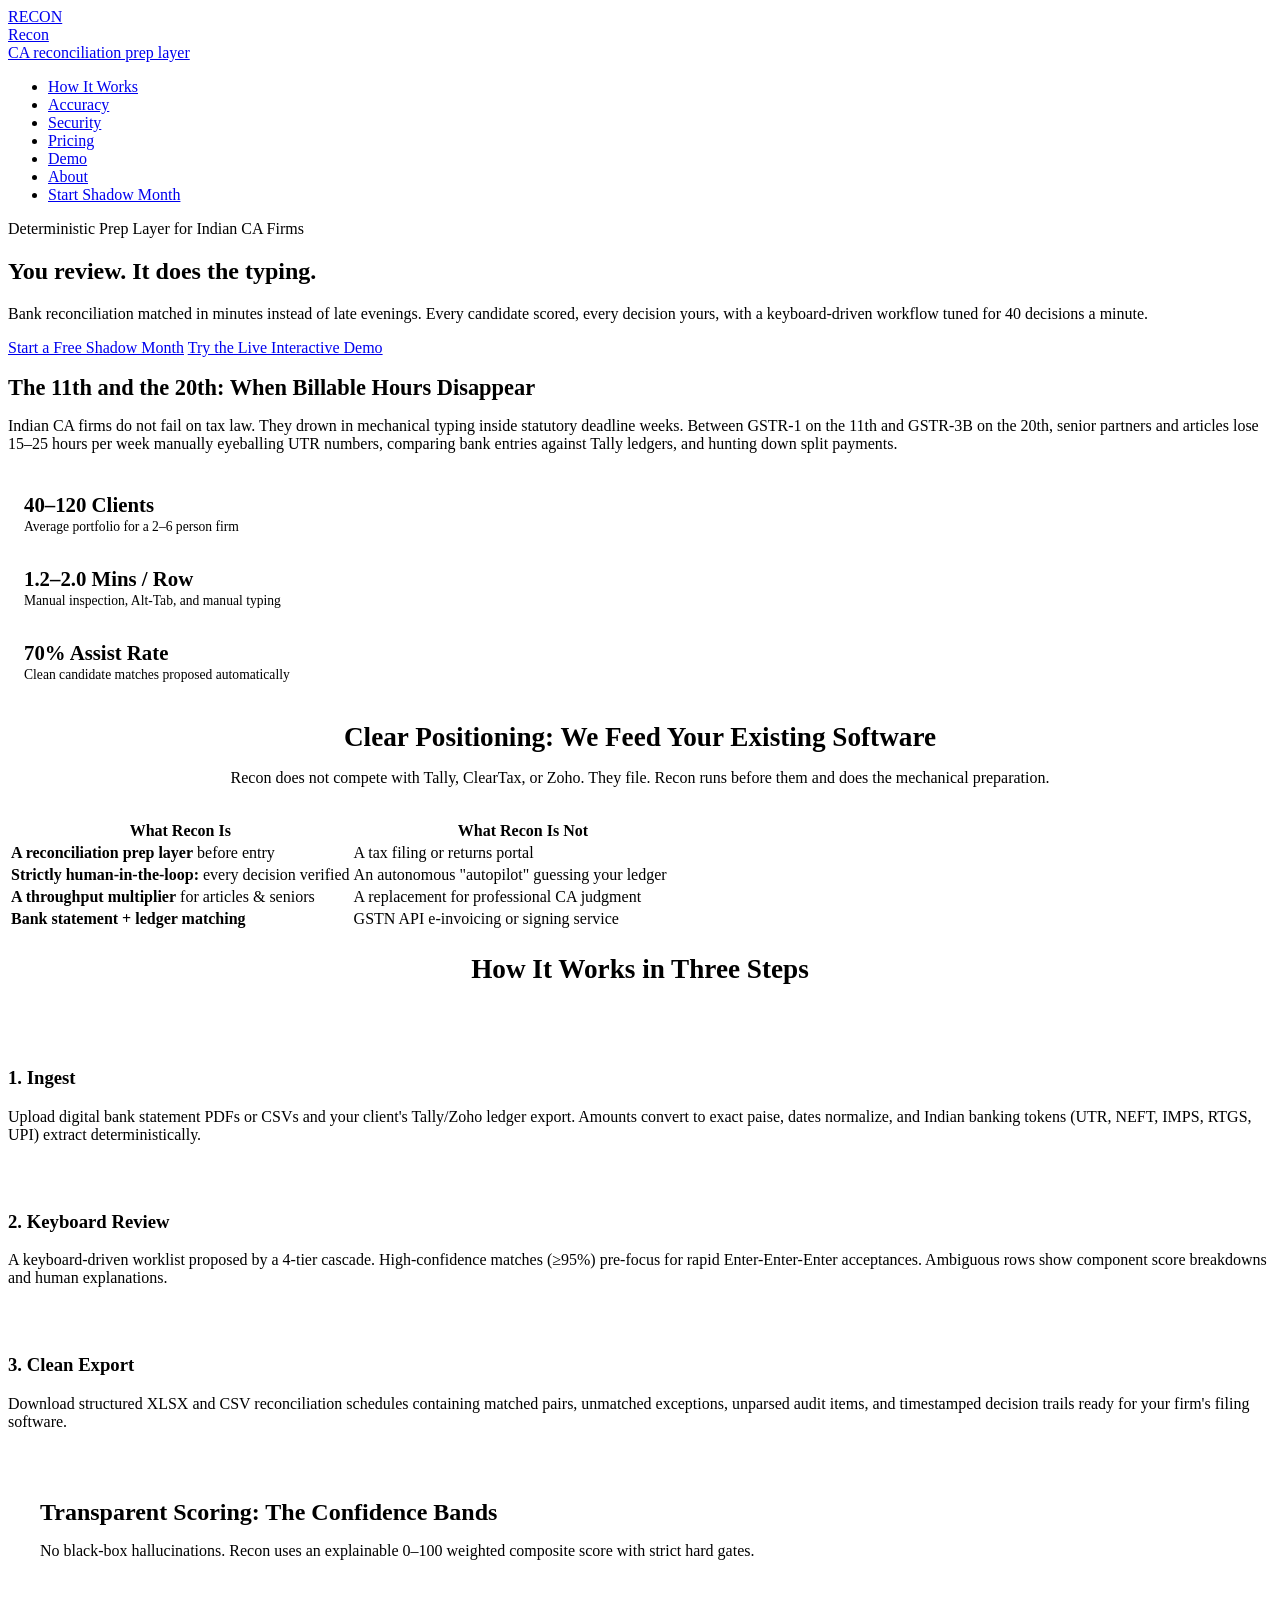
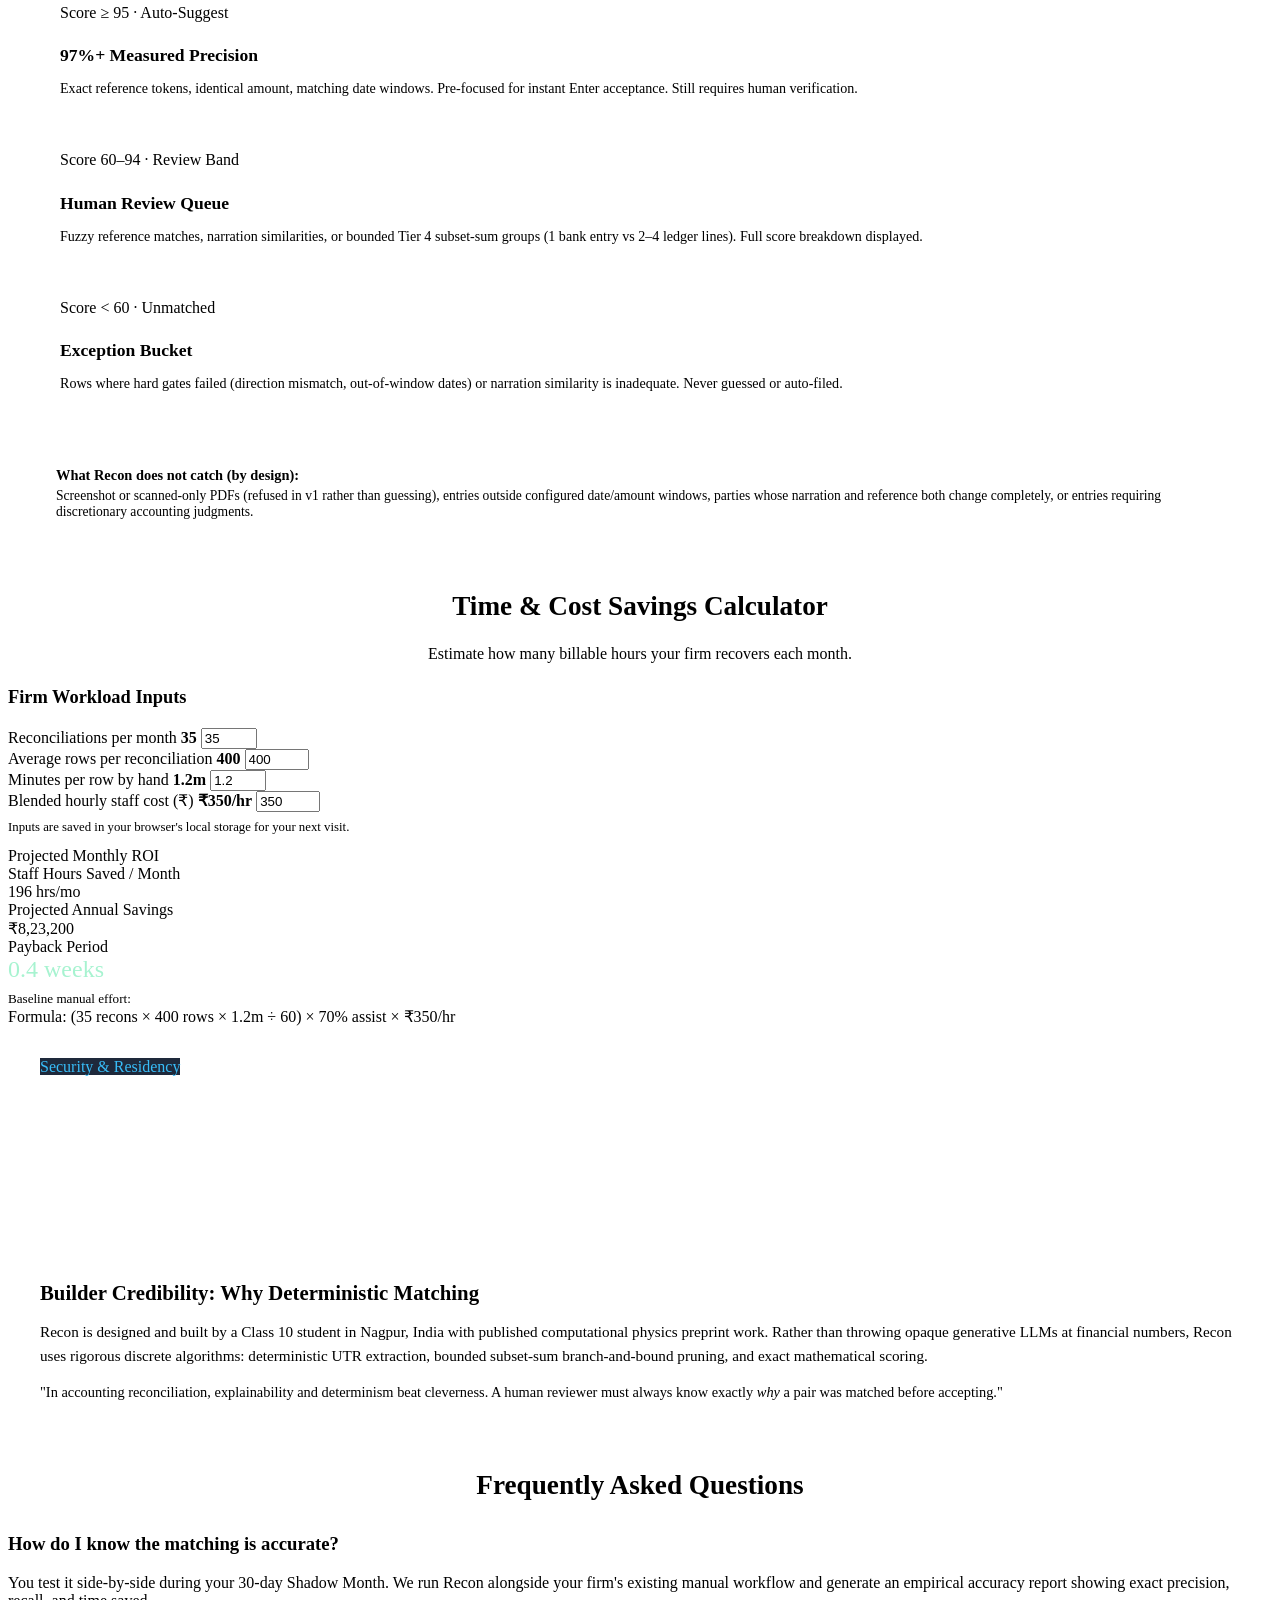
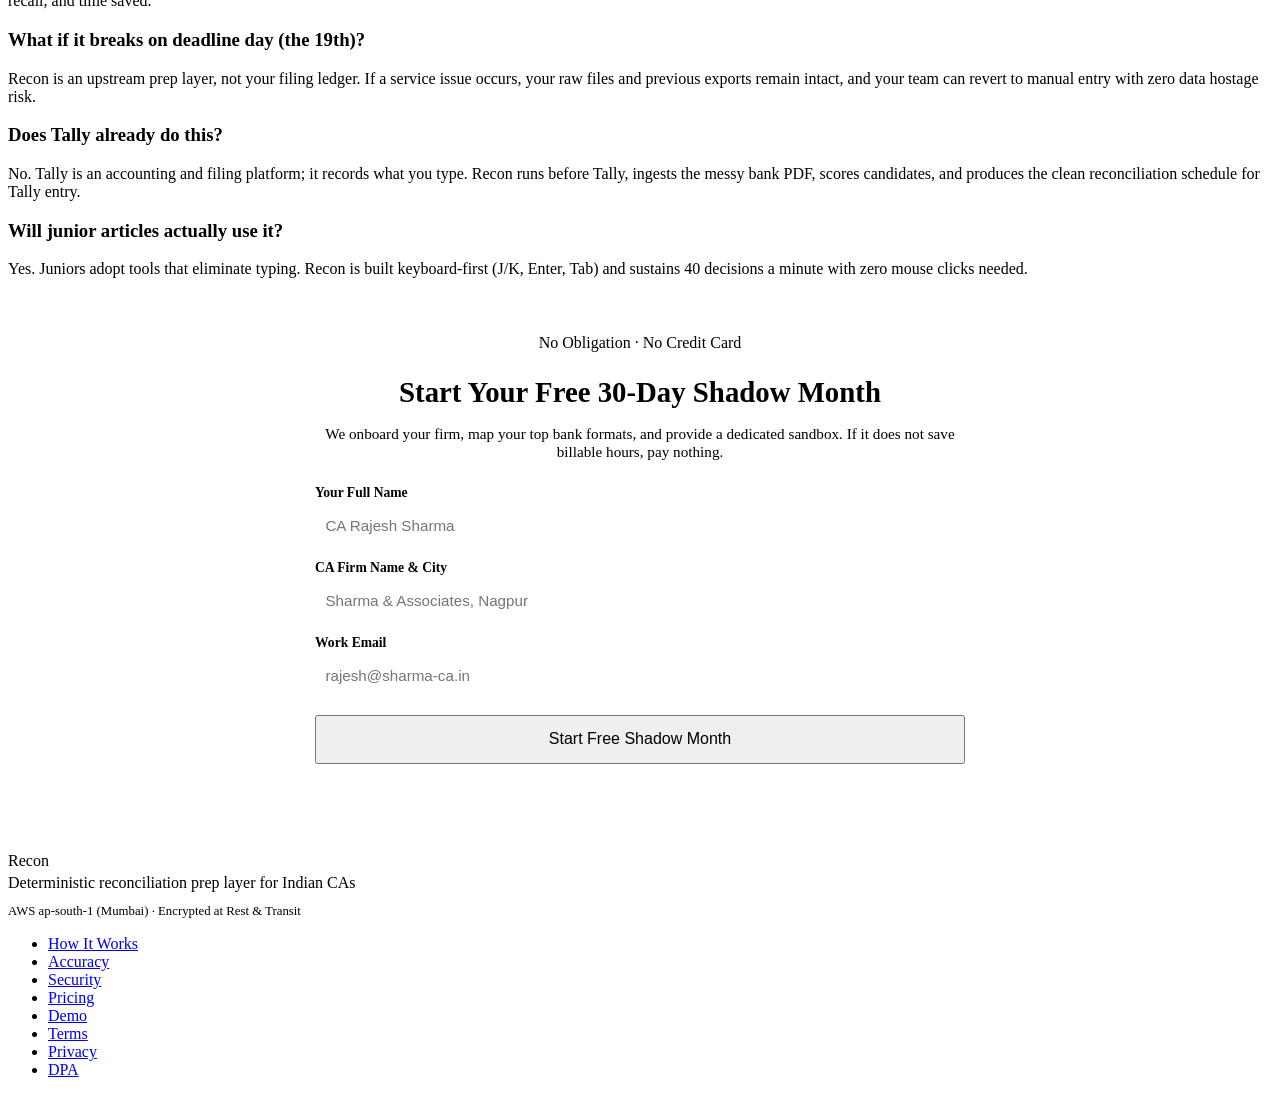
==== web/index.html @ 21c5e681 "feat: complete Recon CA reconciliation prep layer engine and web UI" ====
<!DOCTYPE html>
<html lang="en">
<head>
  <meta charset="UTF-8">
  <meta name="viewport" content="width=device-width, initial-scale=1.0">
  <title>Recon — CA Reconciliation Prep Layer | You Review. It Does the Typing.</title>
  <meta name="description" content="Reconciliation prep layer for Indian CA firms. Ingests bank statements and ledgers, proposes deterministic scored matches, and exports clean data into your existing software.">
  <link rel="stylesheet" href="/static/css/style.css">
</head>
<body>
  <!-- Header -->
  <header class="site-header">
    <div class="nav-container">
      <a href="/" class="brand-wrap">
        <span class="brand-badge">RECON</span>
        <div>
          <div class="brand-title">Recon</div>
          <div class="brand-sub">CA reconciliation prep layer</div>
        </div>
      </a>
      <ul class="nav-links">
        <li><a href="/how-it-works">How It Works</a></li>
        <li><a href="/accuracy">Accuracy</a></li>
        <li><a href="/security">Security</a></li>
        <li><a href="/pricing">Pricing</a></li>
        <li><a href="/demo">Demo</a></li>
        <li><a href="/about">About</a></li>
        <li><a href="/shadow-month" class="btn btn-primary btn-sm">Start Shadow Month</a></li>
      </ul>
    </div>
  </header>

  <!-- Hero -->
  <section class="hero">
    <span class="hero-pill">Deterministic Prep Layer for Indian CA Firms</span>
    <h1>You review. It does the typing.</h1>
    <p class="lead">
      Bank reconciliation matched in minutes instead of late evenings. Every candidate scored, every decision yours, with a keyboard-driven workflow tuned for 40 decisions a minute.
    </p>
    <div class="hero-ctas">
      <a href="/shadow-month" class="btn btn-primary">Start a Free Shadow Month</a>
      <a href="/demo" class="btn btn-outline">Try the Live Interactive Demo</a>
    </div>
  </section>

  <!-- Deadline Framing -->
  <section class="container">
    <div class="card" style="border-left: 4px solid var(--accent); background: #ffffff;">
      <h2 style="font-size: 1.4rem; margin-bottom: 0.75rem;">The 11th and the 20th: When Billable Hours Disappear</h2>
      <p style="color: var(--slate-600); margin-bottom: 1rem; font-size: 1rem;">
        Indian CA firms do not fail on tax law. They drown in mechanical typing inside statutory deadline weeks.
        Between GSTR-1 on the 11th and GSTR-3B on the 20th, senior partners and articles lose 15–25 hours per week manually eyeballing UTR numbers, comparing bank entries against Tally ledgers, and hunting down split payments.
      </p>
      <div class="grid-3" style="margin-top: 1.5rem;">
        <div style="background: var(--slate-50); padding: 1rem; border-radius: 6px;">
          <strong style="display:block; font-size: 1.3rem; color: var(--slate-900);">40–120 Clients</strong>
          <span style="font-size: 0.85rem; color: var(--slate-500);">Average portfolio for a 2–6 person firm</span>
        </div>
        <div style="background: var(--slate-50); padding: 1rem; border-radius: 6px;">
          <strong style="display:block; font-size: 1.3rem; color: var(--slate-900);">1.2–2.0 Mins / Row</strong>
          <span style="font-size: 0.85rem; color: var(--slate-500);">Manual inspection, Alt-Tab, and manual typing</span>
        </div>
        <div style="background: var(--slate-50); padding: 1rem; border-radius: 6px;">
          <strong style="display:block; font-size: 1.3rem; color: var(--success);">70% Assist Rate</strong>
          <span style="font-size: 0.85rem; color: var(--slate-500);">Clean candidate matches proposed automatically</span>
        </div>
      </div>
    </div>
  </section>

  <!-- Positioning Table -->
  <section class="container">
    <h2 style="text-align: center; font-size: 1.7rem; margin-bottom: 0.5rem;">Clear Positioning: We Feed Your Existing Software</h2>
    <p style="text-align: center; color: var(--slate-600); margin-bottom: 2rem;">
      Recon does not compete with Tally, ClearTax, or Zoho. They file. Recon runs before them and does the mechanical preparation.
    </p>
    <table class="comp-table">
      <thead>
        <tr>
          <th style="width: 50%;">What Recon Is</th>
          <th style="width: 50%;">What Recon Is Not</th>
        </tr>
      </thead>
      <tbody>
        <tr>
          <td><strong>A reconciliation prep layer</strong> before entry</td>
          <td>A tax filing or returns portal</td>
        </tr>
        <tr>
          <td><strong>Strictly human-in-the-loop:</strong> every decision verified</td>
          <td>An autonomous "autopilot" guessing your ledger</td>
        </tr>
        <tr>
          <td><strong>A throughput multiplier</strong> for articles & seniors</td>
          <td>A replacement for professional CA judgment</td>
        </tr>
        <tr>
          <td><strong>Bank statement + ledger matching</strong></td>
          <td>GSTN API e-invoicing or signing service</td>
        </tr>
      </tbody>
    </table>
  </section>

  <!-- How it Works: 3 Steps -->
  <section class="container">
    <h2 style="text-align: center; font-size: 1.7rem; margin-bottom: 2rem;">How It Works in Three Steps</h2>
    <div class="grid-3">
      <div class="card">
        <div style="width: 32px; height: 32px; border-radius: 50%; background: var(--slate-900); color: #fff; display: flex; align-items: center; justify-content: center; font-weight: 700; margin-bottom: 1rem;">1</div>
        <h3>1. Ingest</h3>
        <p>Upload digital bank statement PDFs or CSVs and your client's Tally/Zoho ledger export. Amounts convert to exact paise, dates normalize, and Indian banking tokens (UTR, NEFT, IMPS, RTGS, UPI) extract deterministically.</p>
      </div>
      <div class="card">
        <div style="width: 32px; height: 32px; border-radius: 50%; background: var(--slate-900); color: #fff; display: flex; align-items: center; justify-content: center; font-weight: 700; margin-bottom: 1rem;">2</div>
        <h3>2. Keyboard Review</h3>
        <p>A keyboard-driven worklist proposed by a 4-tier cascade. High-confidence matches (≥95%) pre-focus for rapid Enter-Enter-Enter acceptances. Ambiguous rows show component score breakdowns and human explanations.</p>
      </div>
      <div class="card">
        <div style="width: 32px; height: 32px; border-radius: 50%; background: var(--slate-900); color: #fff; display: flex; align-items: center; justify-content: center; font-weight: 700; margin-bottom: 1rem;">3</div>
        <h3>3. Clean Export</h3>
        <p>Download structured XLSX and CSV reconciliation schedules containing matched pairs, unmatched exceptions, unparsed audit items, and timestamped decision trails ready for your firm's filing software.</p>
      </div>
    </div>
  </section>

  <!-- Confidence Bar -->
  <section class="container">
    <div class="card" style="background: #ffffff; padding: 2rem;">
      <h2 style="font-size: 1.5rem; margin-bottom: 0.5rem;">Transparent Scoring: The Confidence Bands</h2>
      <p style="color: var(--slate-600); margin-bottom: 1.5rem;">
        No black-box hallucinations. Recon uses an explainable 0–100 weighted composite score with strict hard gates.
      </p>

      <div class="grid-3" style="gap: 1.25rem;">
        <div style="border: 2px solid var(--success-border); background: var(--success-bg); padding: 1.25rem; border-radius: 8px;">
          <span class="badge badge-auto" style="margin-bottom: 0.75rem;">Score ≥ 95 · Auto-Suggest</span>
          <h4 style="color: var(--success); font-size: 1.1rem; margin-bottom: 0.5rem;">97%+ Measured Precision</h4>
          <p style="font-size: 0.88rem; color: var(--slate-700);">
            Exact reference tokens, identical amount, matching date windows. Pre-focused for instant <span class="kbd">Enter</span> acceptance. Still requires human verification.
          </p>
        </div>

        <div style="border: 2px solid var(--warning-border); background: var(--warning-bg); padding: 1.25rem; border-radius: 8px;">
          <span class="badge badge-review" style="margin-bottom: 0.75rem;">Score 60–94 · Review Band</span>
          <h4 style="color: var(--warning); font-size: 1.1rem; margin-bottom: 0.5rem;">Human Review Queue</h4>
          <p style="font-size: 0.88rem; color: var(--slate-700);">
            Fuzzy reference matches, narration similarities, or bounded Tier 4 subset-sum groups (1 bank entry vs 2–4 ledger lines). Full score breakdown displayed.
          </p>
        </div>

        <div style="border: 2px solid var(--slate-300); background: var(--slate-100); padding: 1.25rem; border-radius: 8px;">
          <span class="badge badge-unmatched" style="margin-bottom: 0.75rem;">Score &lt; 60 · Unmatched</span>
          <h4 style="color: var(--slate-700); font-size: 1.1rem; margin-bottom: 0.5rem;">Exception Bucket</h4>
          <p style="font-size: 0.88rem; color: var(--slate-700);">
            Rows where hard gates failed (direction mismatch, out-of-window dates) or narration similarity is inadequate. Never guessed or auto-filed.
          </p>
        </div>
      </div>

      <div style="margin-top: 1.5rem; padding: 1rem; background: var(--slate-50); border-radius: 6px; border-left: 3px solid var(--slate-400);">
        <strong style="color: var(--slate-900); font-size: 0.9rem;">What Recon does not catch (by design):</strong>
        <span style="font-size: 0.85rem; color: var(--slate-600); display: block; margin-top: 0.25rem;">
          Screenshot or scanned-only PDFs (refused in v1 rather than guessing), entries outside configured date/amount windows, parties whose narration and reference both change completely, or entries requiring discretionary accounting judgments.
        </span>
      </div>
    </div>
  </section>

  <!-- Savings Calculator -->
  <section class="container">
    <div style="text-align: center; margin-bottom: 1.5rem;">
      <h2 style="font-size: 1.7rem;">Time & Cost Savings Calculator</h2>
      <p style="color: var(--slate-600);">Estimate how many billable hours your firm recovers each month.</p>
    </div>

    <div class="calc-box">
      <div>
        <h3 style="margin-bottom: 1.25rem; font-size: 1.15rem;">Firm Workload Inputs</h3>
        <div class="calc-input-group">
          <label>
            <span>Reconciliations per month</span>
            <strong id="calc-recons-val">35</strong>
          </label>
          <input type="number" id="calc-recons" min="5" max="300" value="35">
        </div>
        <div class="calc-input-group">
          <label>
            <span>Average rows per reconciliation</span>
            <strong id="calc-rows-val">400</strong>
          </label>
          <input type="number" id="calc-rows" min="50" max="5000" value="400">
        </div>
        <div class="calc-input-group">
          <label>
            <span>Minutes per row by hand</span>
            <strong id="calc-mins-val">1.2m</strong>
          </label>
          <input type="number" id="calc-mins" min="0.5" max="5.0" step="0.1" value="1.2">
        </div>
        <div class="calc-input-group">
          <label>
            <span>Blended hourly staff cost (₹)</span>
            <strong id="calc-cost-val">₹350/hr</strong>
          </label>
          <input type="number" id="calc-cost" min="150" max="2000" step="50" value="350">
        </div>
        <p style="font-size: 0.8rem; color: var(--slate-500); margin-top: 0.5rem;">
          Inputs are saved in your browser's local storage for your next visit.
        </p>
      </div>

      <div class="calc-results">
        <div>
          <span class="badge badge-auto" style="margin-bottom: 1rem;">Projected Monthly ROI</span>
          <div class="calc-metric">
            <div class="metric-label">Staff Hours Saved / Month</div>
            <div class="metric-val" id="out-hours-saved">196 hrs/mo</div>
          </div>
          <div class="calc-metric">
            <div class="metric-label">Projected Annual Savings</div>
            <div class="metric-val" id="out-annual-saved">₹8,23,200</div>
          </div>
          <div class="calc-metric">
            <div class="metric-label">Payback Period</div>
            <div class="metric-val" id="out-payback-weeks" style="font-size: 1.5rem; color: #a7f3d0;">0.4 weeks</div>
          </div>
          <div style="font-size: 0.82rem; color: var(--slate-300); margin-top: 0.5rem;">
            Baseline manual effort: <span id="out-manual-hours" style="color:#fff;">280 hrs/mo (₹98,000)</span>
          </div>
        </div>

        <div class="formula-note" id="calc-formula-display">
          Formula: (35 recons × 400 rows × 1.2m ÷ 60) × 70% assist × ₹350/hr
        </div>
      </div>
    </div>
  </section>

  <!-- Security Strip -->
  <section class="container">
    <div class="card" style="background: var(--slate-900); color: #fff; padding: 2rem;">
      <div style="display: flex; justify-content: space-between; align-items: center; flex-wrap: wrap; gap: 1rem;">
        <div>
          <span class="badge" style="background: #1e293b; color: #38bdf8; margin-bottom: 0.5rem;">Security & Residency</span>
          <h3 style="color: #fff; font-size: 1.4rem;">Financial Data Never Leaves India</h3>
          <p style="color: var(--slate-400); max-width: 650px; font-size: 0.92rem; margin-top: 0.25rem;">
            All processing runs in AWS ap-south-1 (Mumbai). Encrypted with AES-256 at rest, TLS 1.3 in transit. Raw uploads auto-purged after 30 days with append-only audit logging and guardian co-signed DPAs.
          </p>
        </div>
        <a href="/security" class="btn btn-outline" style="background: transparent; color: #fff; border-color: var(--slate-600);">
          Read Security Architecture →
        </a>
      </div>
    </div>
  </section>

  <!-- Builder Credibility Card -->
  <section class="container">
    <div class="card" style="border-left: 4px solid var(--primary); padding: 2rem;">
      <h3 style="font-size: 1.3rem; margin-bottom: 0.75rem;">Builder Credibility: Why Deterministic Matching</h3>
      <p style="color: var(--slate-700); font-size: 0.95rem; line-height: 1.6; margin-bottom: 1rem;">
        Recon is designed and built by a Class 10 student in Nagpur, India with published computational physics preprint work.
        Rather than throwing opaque generative LLMs at financial numbers, Recon uses rigorous discrete algorithms: deterministic UTR extraction, bounded subset-sum branch-and-bound pruning, and exact mathematical scoring.
      </p>
      <p style="color: var(--slate-600); font-size: 0.9rem;">
        "In accounting reconciliation, explainability and determinism beat cleverness. A human reviewer must always know exactly <em>why</em> a pair was matched before accepting."
      </p>
    </div>
  </section>

  <!-- FAQ Section -->
  <section class="container">
    <h2 style="text-align: center; font-size: 1.7rem; margin-bottom: 2rem;">Frequently Asked Questions</h2>
    <div class="grid-2">
      <div class="card">
        <h3>How do I know the matching is accurate?</h3>
        <p>You test it side-by-side during your 30-day Shadow Month. We run Recon alongside your firm's existing manual workflow and generate an empirical accuracy report showing exact precision, recall, and time saved.</p>
      </div>
      <div class="card">
        <h3>What if it breaks on deadline day (the 19th)?</h3>
        <p>Recon is an upstream prep layer, not your filing ledger. If a service issue occurs, your raw files and previous exports remain intact, and your team can revert to manual entry with zero data hostage risk.</p>
      </div>
      <div class="card">
        <h3>Does Tally already do this?</h3>
        <p>No. Tally is an accounting and filing platform; it records what you type. Recon runs before Tally, ingests the messy bank PDF, scores candidates, and produces the clean reconciliation schedule for Tally entry.</p>
      </div>
      <div class="card">
        <h3>Will junior articles actually use it?</h3>
        <p>Yes. Juniors adopt tools that eliminate typing. Recon is built keyboard-first (<span class="kbd">J</span>/<span class="kbd">K</span>, <span class="kbd">Enter</span>, <span class="kbd">Tab</span>) and sustains 40 decisions a minute with zero mouse clicks needed.</p>
      </div>
    </div>
  </section>

  <!-- Shadow Month CTA Form -->
  <section class="container" id="shadow-month-section" style="margin-bottom: 3rem;">
    <div class="card" style="max-width: 650px; margin: 0 auto; padding: 2.5rem; text-align: center; border: 2px solid var(--primary);">
      <span class="hero-pill" style="margin-bottom: 1rem;">No Obligation · No Credit Card</span>
      <h2 style="font-size: 1.8rem; margin-bottom: 0.5rem;">Start Your Free 30-Day Shadow Month</h2>
      <p style="color: var(--slate-600); margin-bottom: 1.5rem; font-size: 0.95rem;">
        We onboard your firm, map your top bank formats, and provide a dedicated sandbox. If it does not save billable hours, pay nothing.
      </p>

      <form id="shadow-month-form" style="text-align: left;">
        <div style="margin-bottom: 1rem;">
          <label style="display:block; font-size: 0.85rem; font-weight:600; margin-bottom: 0.35rem;" for="lead-name">Your Full Name</label>
          <input type="text" id="lead-name" required placeholder="CA Rajesh Sharma" style="width:100%; padding:0.65rem; border:1px solid var(--slate-300); border-radius:4px; font-size:0.95rem;">
        </div>
        <div style="margin-bottom: 1rem;">
          <label style="display:block; font-size: 0.85rem; font-weight:600; margin-bottom: 0.35rem;" for="lead-firm">CA Firm Name & City</label>
          <input type="text" id="lead-firm" required placeholder="Sharma & Associates, Nagpur" style="width:100%; padding:0.65rem; border:1px solid var(--slate-300); border-radius:4px; font-size:0.95rem;">
        </div>
        <div style="margin-bottom: 1.25rem;">
          <label style="display:block; font-size: 0.85rem; font-weight:600; margin-bottom: 0.35rem;" for="lead-email">Work Email</label>
          <input type="email" id="lead-email" required placeholder="rajesh@sharma-ca.in" style="width:100%; padding:0.65rem; border:1px solid var(--slate-300); border-radius:4px; font-size:0.95rem;">
        </div>
        <div id="form-feedback" style="display:none; padding:0.75rem; border-radius:4px; margin-bottom:1rem; font-size:0.88rem;"></div>
        <button type="submit" class="btn btn-primary" style="width:100%; padding:0.85rem; font-size:1rem;">
          Start Free Shadow Month
        </button>
      </form>
    </div>
  </section>

  <!-- Footer -->
  <footer class="site-footer">
    <div class="footer-content">
      <div>
        <div class="brand-title">Recon</div>
        <div class="brand-sub" style="margin-top: 0.25rem;">Deterministic reconciliation prep layer for Indian CAs</div>
        <div style="font-size: 0.8rem; color: var(--slate-400); margin-top: 0.75rem;">
          AWS ap-south-1 (Mumbai) · Encrypted at Rest & Transit
        </div>
      </div>
      <ul class="footer-links">
        <li><a href="/how-it-works">How It Works</a></li>
        <li><a href="/accuracy">Accuracy</a></li>
        <li><a href="/security">Security</a></li>
        <li><a href="/pricing">Pricing</a></li>
        <li><a href="/demo">Demo</a></li>
        <li><a href="/legal/terms">Terms</a></li>
        <li><a href="/legal/privacy">Privacy</a></li>
        <li><a href="/legal/dpa">DPA</a></li>
      </ul>
    </div>
  </footer>

  <script src="/static/js/calculator.js"></script>
  <script src="/static/js/shadow-form.js"></script>
</body>
</html>
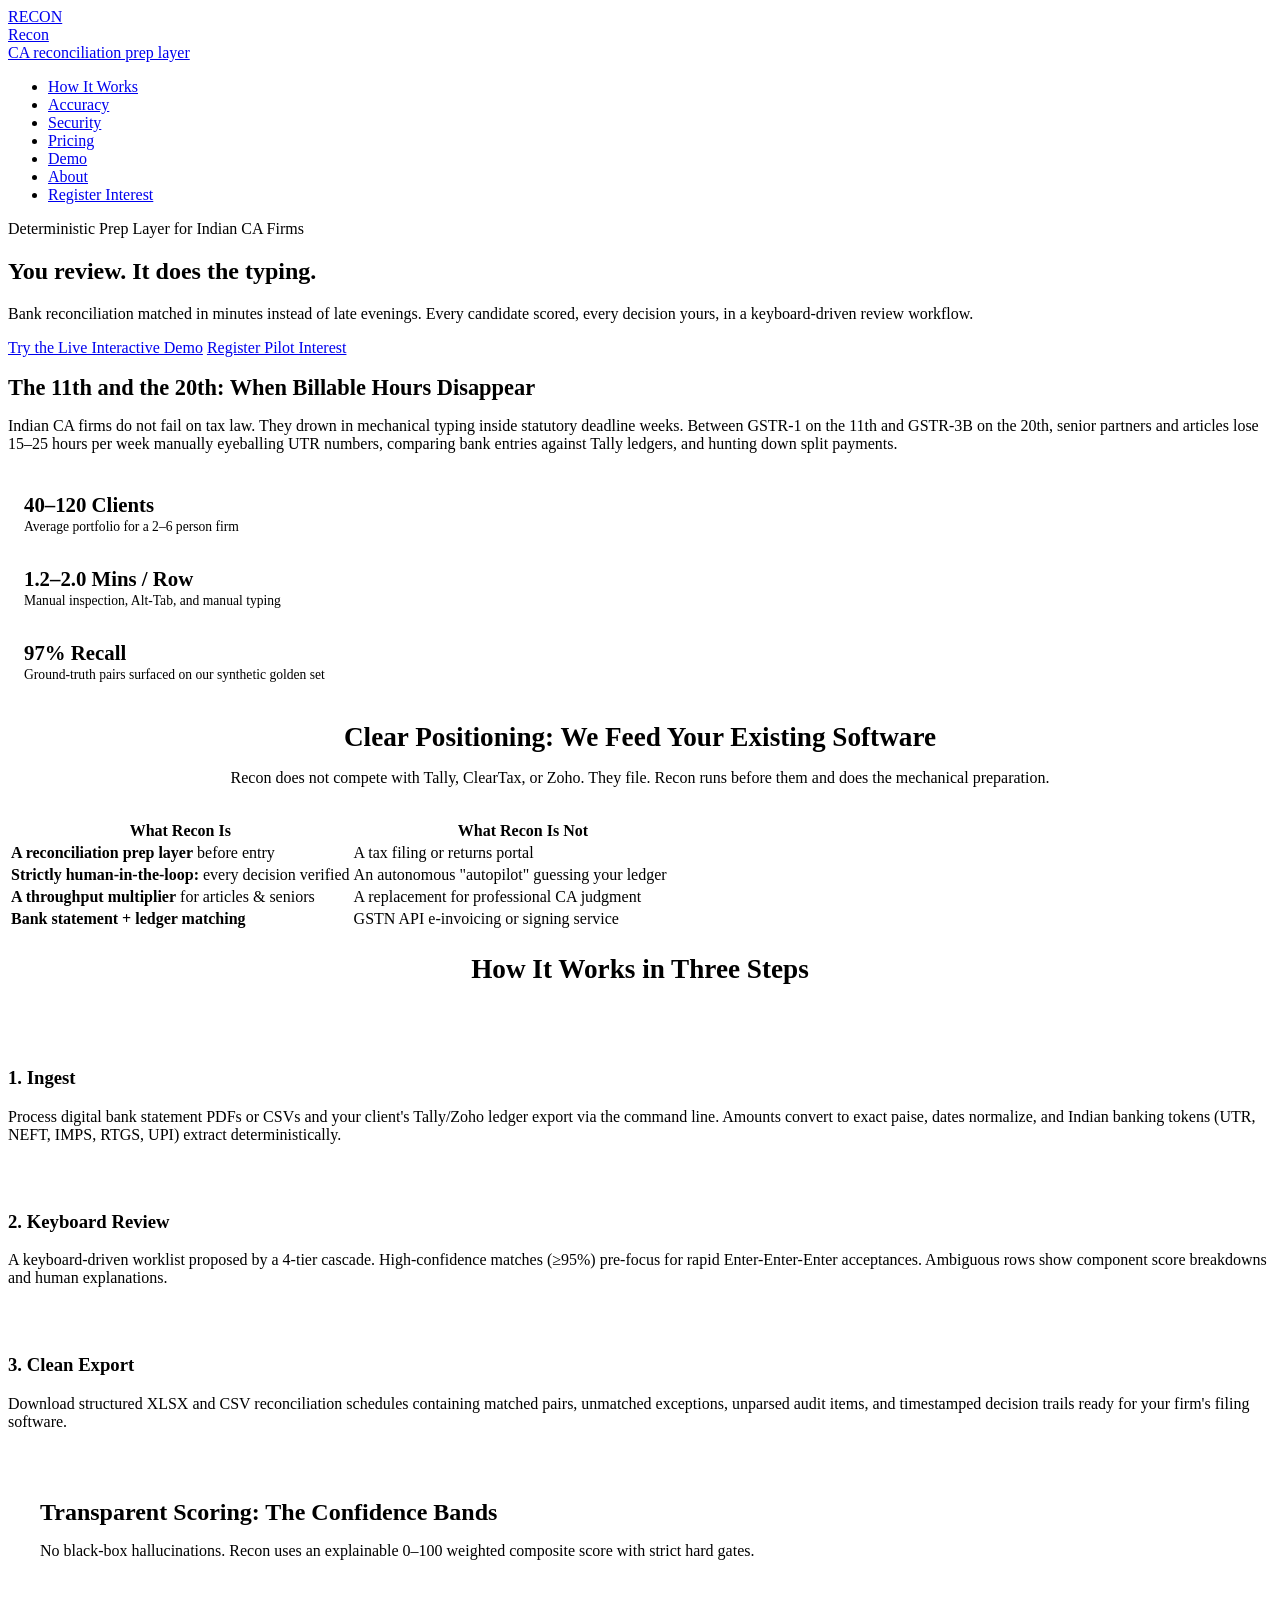
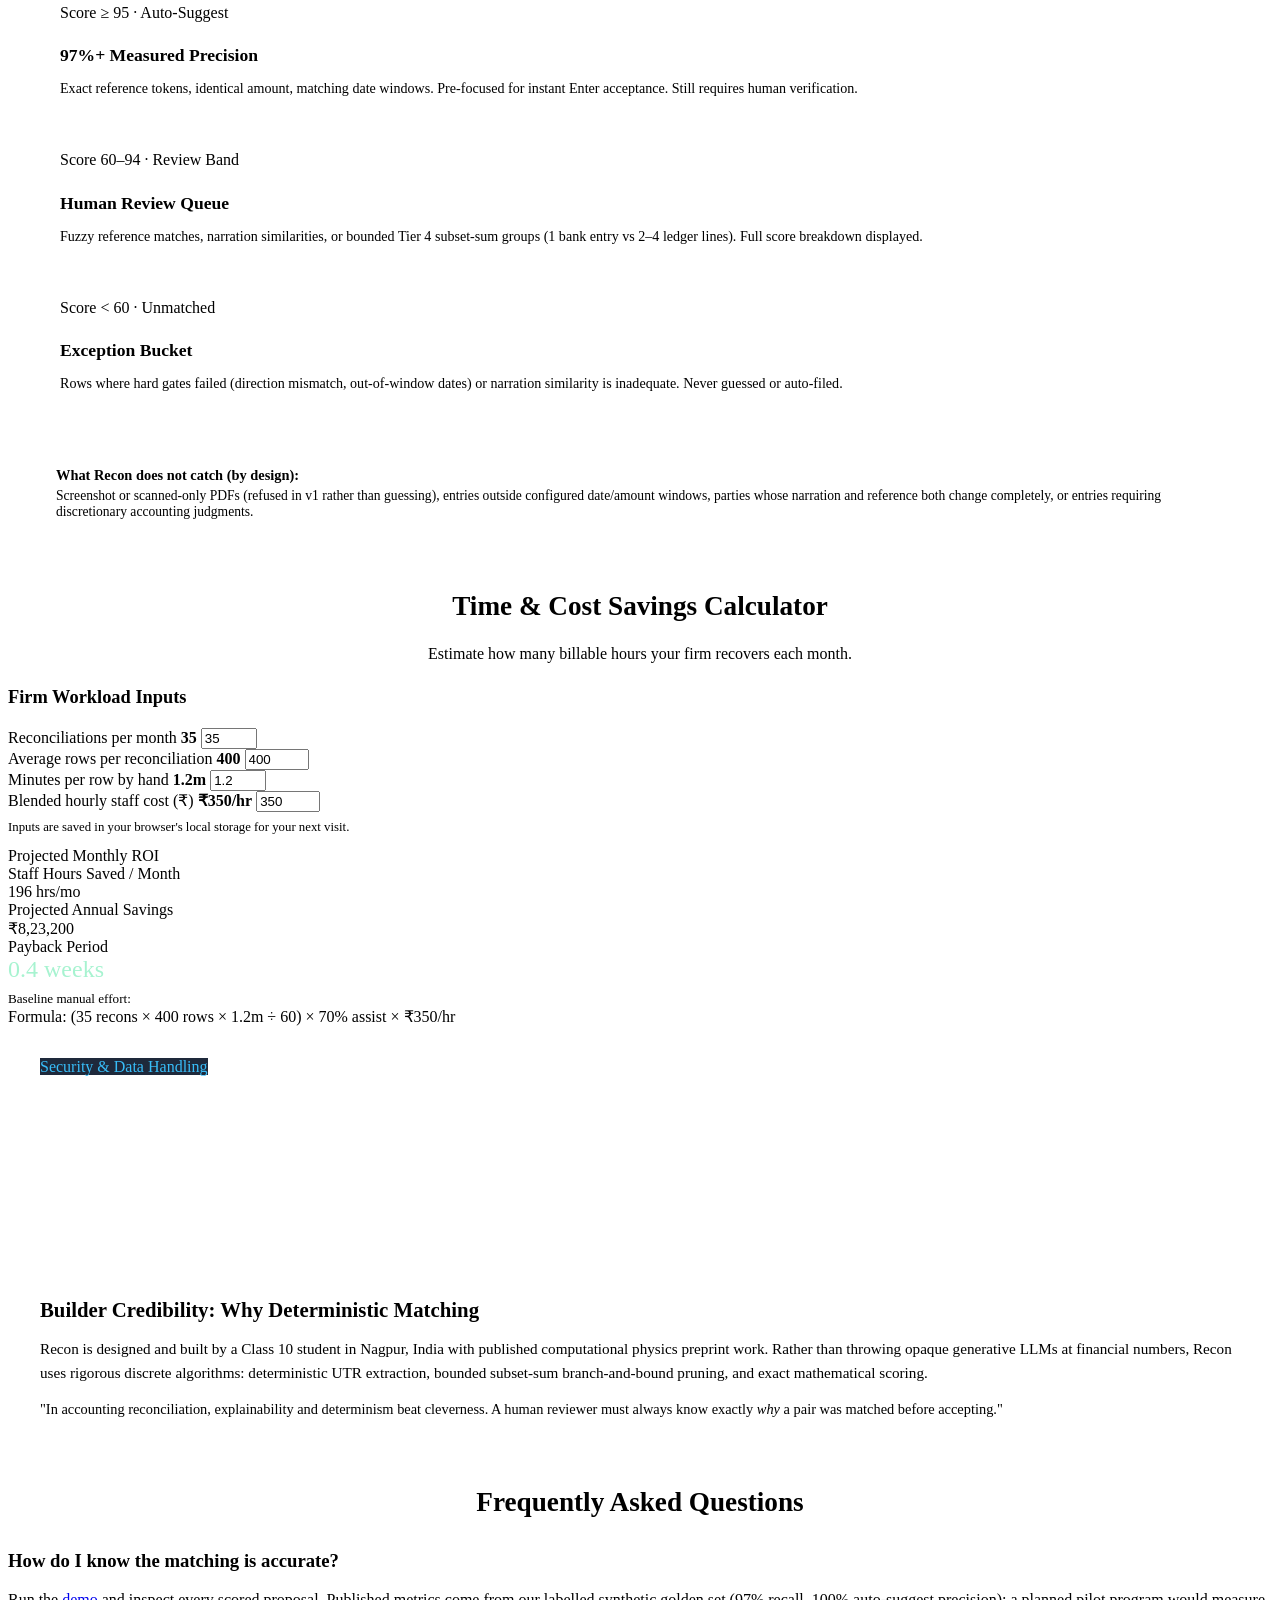
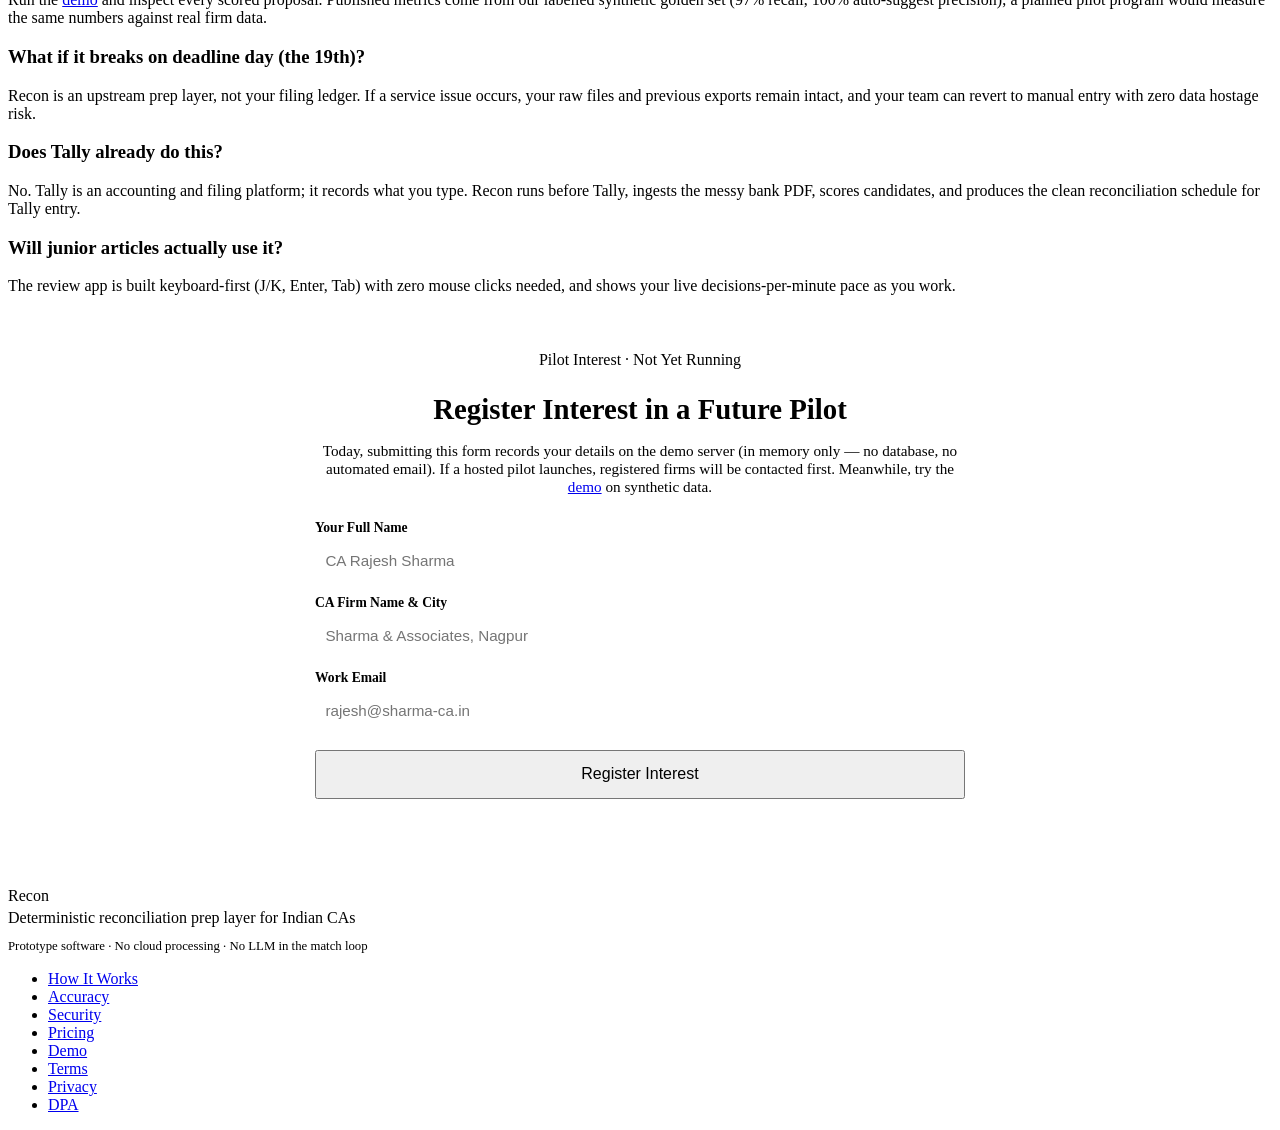
==== commit dbbea37d: "docs: replace unverified claims with honest prototype positioning - Security page states what does n" ====
--- a/web/index.html
+++ b/web/index.html
@@ -25,7 +25,7 @@
         <li><a href="/pricing">Pricing</a></li>
         <li><a href="/demo">Demo</a></li>
         <li><a href="/about">About</a></li>
-        <li><a href="/shadow-month" class="btn btn-primary btn-sm">Start Shadow Month</a></li>
+        <li><a href="/shadow-month" class="btn btn-primary btn-sm">Register Interest</a></li>
       </ul>
     </div>
   </header>
@@ -35,11 +35,11 @@
     <span class="hero-pill">Deterministic Prep Layer for Indian CA Firms</span>
     <h1>You review. It does the typing.</h1>
     <p class="lead">
-      Bank reconciliation matched in minutes instead of late evenings. Every candidate scored, every decision yours, with a keyboard-driven workflow tuned for 40 decisions a minute.
+      Bank reconciliation matched in minutes instead of late evenings. Every candidate scored, every decision yours, in a keyboard-driven review workflow.
     </p>
     <div class="hero-ctas">
-      <a href="/shadow-month" class="btn btn-primary">Start a Free Shadow Month</a>
-      <a href="/demo" class="btn btn-outline">Try the Live Interactive Demo</a>
+      <a href="/demo" class="btn btn-primary">Try the Live Interactive Demo</a>
+      <a href="/shadow-month" class="btn btn-outline">Register Pilot Interest</a>
     </div>
   </section>
 
@@ -61,8 +61,8 @@
           <span style="font-size: 0.85rem; color: var(--slate-500);">Manual inspection, Alt-Tab, and manual typing</span>
         </div>
         <div style="background: var(--slate-50); padding: 1rem; border-radius: 6px;">
-          <strong style="display:block; font-size: 1.3rem; color: var(--success);">70% Assist Rate</strong>
-          <span style="font-size: 0.85rem; color: var(--slate-500);">Clean candidate matches proposed automatically</span>
+          <strong style="display:block; font-size: 1.3rem; color: var(--success);">97% Recall</strong>
+          <span style="font-size: 0.85rem; color: var(--slate-500);">Ground-truth pairs surfaced on our synthetic golden set</span>
         </div>
       </div>
     </div>
@@ -109,7 +109,7 @@
       <div class="card">
         <div style="width: 32px; height: 32px; border-radius: 50%; background: var(--slate-900); color: #fff; display: flex; align-items: center; justify-content: center; font-weight: 700; margin-bottom: 1rem;">1</div>
         <h3>1. Ingest</h3>
-        <p>Upload digital bank statement PDFs or CSVs and your client's Tally/Zoho ledger export. Amounts convert to exact paise, dates normalize, and Indian banking tokens (UTR, NEFT, IMPS, RTGS, UPI) extract deterministically.</p>
+        <p>Process digital bank statement PDFs or CSVs and your client's Tally/Zoho ledger export via the command line. Amounts convert to exact paise, dates normalize, and Indian banking tokens (UTR, NEFT, IMPS, RTGS, UPI) extract deterministically.</p>
       </div>
       <div class="card">
         <div style="width: 32px; height: 32px; border-radius: 50%; background: var(--slate-900); color: #fff; display: flex; align-items: center; justify-content: center; font-weight: 700; margin-bottom: 1rem;">2</div>
@@ -242,10 +242,10 @@
     <div class="card" style="background: var(--slate-900); color: #fff; padding: 2rem;">
       <div style="display: flex; justify-content: space-between; align-items: center; flex-wrap: wrap; gap: 1rem;">
         <div>
-          <span class="badge" style="background: #1e293b; color: #38bdf8; margin-bottom: 0.5rem;">Security & Residency</span>
-          <h3 style="color: #fff; font-size: 1.4rem;">Financial Data Never Leaves India</h3>
+          <span class="badge" style="background: #1e293b; color: #38bdf8; margin-bottom: 0.5rem;">Security & Data Handling</span>
+          <h3 style="color: #fff; font-size: 1.4rem;">No Cloud. No LLM. No Guessing.</h3>
           <p style="color: var(--slate-400); max-width: 650px; font-size: 0.92rem; margin-top: 0.25rem;">
-            All processing runs in AWS ap-south-1 (Mumbai). Encrypted with AES-256 at rest, TLS 1.3 in transit. Raw uploads auto-purged after 30 days with append-only audit logging and guardian co-signed DPAs.
+            Recon is a prototype you run yourself: a single-process Python app with no external API calls, no LLM in the matching loop, and deterministic, explainable scoring. See the honest list of what is not built yet on the Security page.
           </p>
         </div>
         <a href="/security" class="btn btn-outline" style="background: transparent; color: #fff; border-color: var(--slate-600);">
@@ -275,7 +275,7 @@
     <div class="grid-2">
       <div class="card">
         <h3>How do I know the matching is accurate?</h3>
-        <p>You test it side-by-side during your 30-day Shadow Month. We run Recon alongside your firm's existing manual workflow and generate an empirical accuracy report showing exact precision, recall, and time saved.</p>
+        <p>Run the <a href="/demo">demo</a> and inspect every scored proposal. Published metrics come from our labelled synthetic golden set (97% recall, 100% auto-suggest precision); a planned pilot program would measure the same numbers against real firm data.</p>
       </div>
       <div class="card">
         <h3>What if it breaks on deadline day (the 19th)?</h3>
@@ -287,18 +287,20 @@
       </div>
       <div class="card">
         <h3>Will junior articles actually use it?</h3>
-        <p>Yes. Juniors adopt tools that eliminate typing. Recon is built keyboard-first (<span class="kbd">J</span>/<span class="kbd">K</span>, <span class="kbd">Enter</span>, <span class="kbd">Tab</span>) and sustains 40 decisions a minute with zero mouse clicks needed.</p>
-      </div>
-    </div>
-  </section>
-
-  <!-- Shadow Month CTA Form -->
+        <p>The review app is built keyboard-first (<span class="kbd">J</span>/<span class="kbd">K</span>, <span class="kbd">Enter</span>, <span class="kbd">Tab</span>) with zero mouse clicks needed, and shows your live decisions-per-minute pace as you work.</p>
+      </div>
+    </div>
+  </section>
+
+  <!-- Pilot Interest CTA Form -->
   <section class="container" id="shadow-month-section" style="margin-bottom: 3rem;">
     <div class="card" style="max-width: 650px; margin: 0 auto; padding: 2.5rem; text-align: center; border: 2px solid var(--primary);">
-      <span class="hero-pill" style="margin-bottom: 1rem;">No Obligation · No Credit Card</span>
-      <h2 style="font-size: 1.8rem; margin-bottom: 0.5rem;">Start Your Free 30-Day Shadow Month</h2>
+      <span class="hero-pill" style="margin-bottom: 1rem;">Pilot Interest · Not Yet Running</span>
+      <h2 style="font-size: 1.8rem; margin-bottom: 0.5rem;">Register Interest in a Future Pilot</h2>
       <p style="color: var(--slate-600); margin-bottom: 1.5rem; font-size: 0.95rem;">
-        We onboard your firm, map your top bank formats, and provide a dedicated sandbox. If it does not save billable hours, pay nothing.
+        Today, submitting this form records your details on the demo server (in memory only — no
+        database, no automated email). If a hosted pilot launches, registered firms will be
+        contacted first. Meanwhile, try the <a href="/demo">demo</a> on synthetic data.
       </p>
 
       <form id="shadow-month-form" style="text-align: left;">
@@ -316,7 +318,7 @@
         </div>
         <div id="form-feedback" style="display:none; padding:0.75rem; border-radius:4px; margin-bottom:1rem; font-size:0.88rem;"></div>
         <button type="submit" class="btn btn-primary" style="width:100%; padding:0.85rem; font-size:1rem;">
-          Start Free Shadow Month
+          Register Interest
         </button>
       </form>
     </div>
@@ -329,7 +331,7 @@
         <div class="brand-title">Recon</div>
         <div class="brand-sub" style="margin-top: 0.25rem;">Deterministic reconciliation prep layer for Indian CAs</div>
         <div style="font-size: 0.8rem; color: var(--slate-400); margin-top: 0.75rem;">
-          AWS ap-south-1 (Mumbai) · Encrypted at Rest & Transit
+          Prototype software · No cloud processing · No LLM in the match loop
         </div>
       </div>
       <ul class="footer-links">
